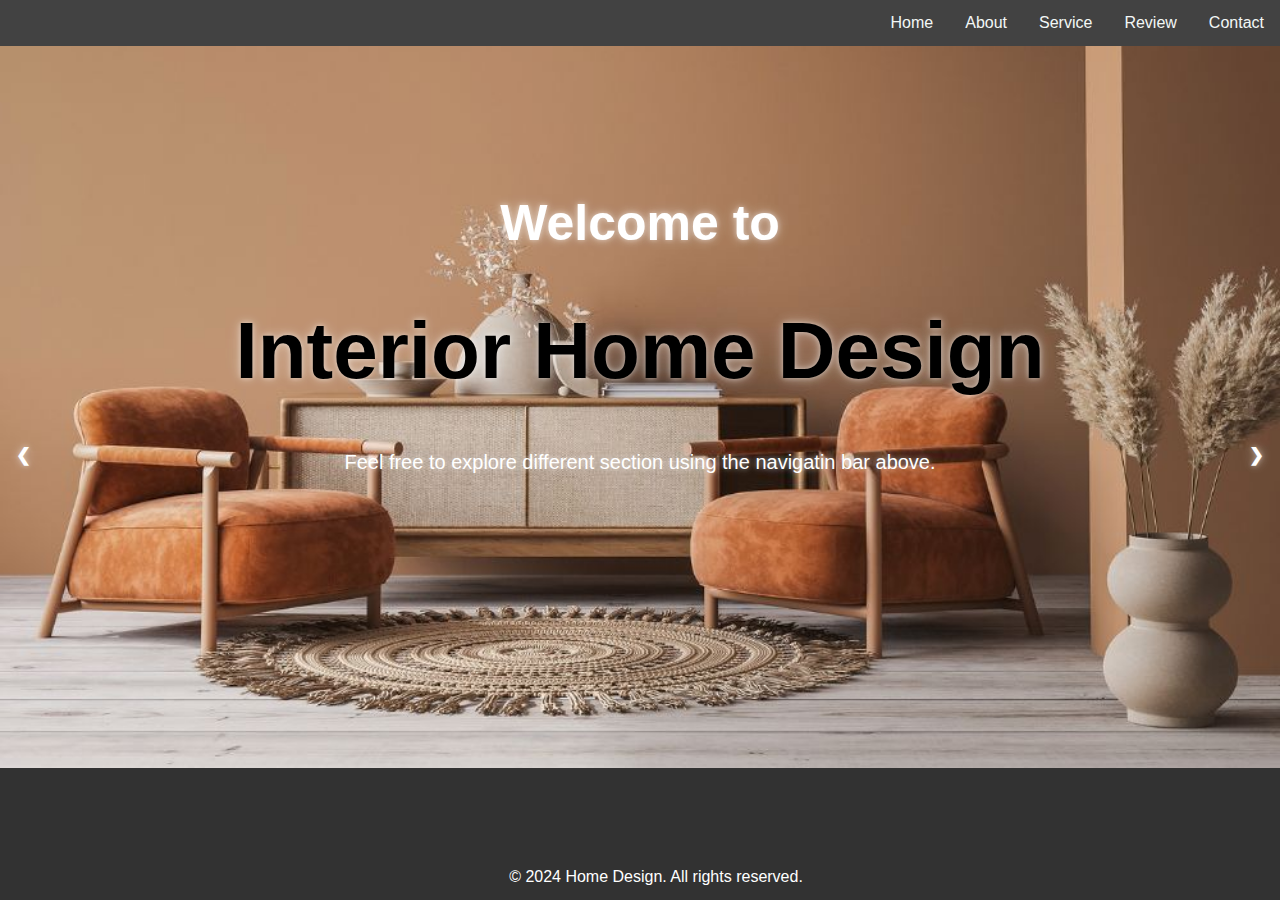
==== home.html @ 3d2588dc "home interior design - completed!" ====
<!DOCTYPE html>
<html lang="en">
<head>
    <meta charset="UTF-8">
    <meta name="viewport" content="width=device-width, initial-scale=1.0">
    <link rel="stylesheet" href="mystyle.css">
    <title>Design Your House</title>        
</head>

<body>    

    <div class="wrapper">

        <nav>
            <a href="contact.html">Contact</a>
            <a href="review.html">Review</a>
            <a href="service.html">Service</a>
            <a href="about.html">About</a>
            <a href="home.html">Home</a>
        </nav>

        <header>        
        </header>

        <main class="content" style="background-color: rgba(255, 255, 255, 0.0);">        
            <div class="background-container">
                <div class="overlay">
                    <p>&nbsp;</p>
                    <p>&nbsp;</p>
                    <h2 style="color: white">Welcome to</h2>
                    <h1>Interior Home Design</h1>
                    <p style="color: white">Feel free to explore different section using the navigatin bar above.</p>        
                </div>
            </div>
            <!-- Slide Controls -->
            <a class="prev" onclick="plusSlides(-1)">&#10094;</a>
            <a class="next" onclick="plusSlides(+1)">&#10095;</a>
        </main>
            
        <footer>
            &copy; 2024 Home Design. All rights reserved.
        </footer>

    </div> <!-- end of wrapper -->        

    <script src="myscript-1.js"></script> <!-- Link to your JavaScript file -->    

</body>
</html>
---- mystyle.css ----
body {
    font-family: Helvetica, Arial, sans-serif;
    margin: 0;
    padding: 0;
    background-color: #323232;    
    background-repeat: no-repeat;
    background-attachment: fixed;
    background-size: 100%;
    overflow-x: hidden;
    height: 100%;
}

/* Page-specific background images */
body.home-bg    { background-image: url('img/home-bg.jpg');    }
body.about-bg   { background-image: url('img/about-bg.jpg');   }
body.service-bg { background-image: url('img/service-bg.jpg'); }
body.review-bg  { background-image: url('img/review-bg.jpg');  }
body.contact-bg { background-image: url('img/contact-bg.jpg'); }

header {
    background-color: #323232;
    color: #fff;
    /* padding: 10px; */
    text-align: center;
}

a {
    color: #fff;
    padding: 10px;
    text-align: right;
}

nav {
    background-color: #424242;
    overflow: hidden;
}

nav a {
    float: right;
    display: block;
    color: #f3f7f6;
    text-align: center;
    padding: 14px 16px;
    text-decoration: none;
}

nav a:hover {
    background-color: #b67908;
    color: #f4f0f0;
}

.wrapper {
    display: flex;
    flex-direction: column;
    min-height: 100vh;    
}

.content {
    padding: 20px;
    text-align: center;
    background-color: rgba(255, 255, 255, 0.10);
    color:black;
    text-shadow: 
        0 0 05px rgba(255, 255, 255,  0.4), 
        0 0 10px rgba(255, 255, 255,  0.3), 
        0 0 15px rgba(255, 255, 255,  0.2), 
        0 0 20px rgba(255, 255, 255,  0.1);
}

main.content {
    flex: 1;
}

footer {
    background-color: #323232;
    color: #fff;
    padding: 14px 16px;
    text-align: center;    
    position: sticky;
    bottom: 0;
    width: 100%;
}

h1 {font-size: 80px; }
h2 {font-size: 50px; text-align: center; }
p {font-size: 20px; }
tr:nth-child(odd) { background-color: rgba(255, 255, 255,  0.10) }


/* design gallery - begin */
.gallery {
    display: flex;
    flex-wrap: wrap;
    justify-content: center;
    padding: 10px;    
}

.gallery-item {
    flex: 1 1 calc(33.333% - 20px);
    margin: 10px;
    box-sizing: border-box;
}

.gallery-item img {
    width: 100%;
    height: auto;
    display: block;    
    margin: 10px;        
    border-radius: 8px;
}

    /* star rating - begin */
    .star-rating {
        display: flex;
        justify-content: center;
        margin-top: 10px;
    }
    
    .star {
        width: 20px;
        height: 20px;
        background-color: #ddd;
        clip-path: polygon(
            50% 0%,
            61% 35%,
            98% 35%,
            68% 57%,
            79% 91%,
            50% 70%,
            21% 91%,
            32% 57%,
            2% 35%,
            39% 35%
        );
        cursor: pointer;
        margin: 0 2px;
    }
    
    .star.checked {
        background-color: #f39c12;
    }
    /* star rating - end */

@media (max-width: 768px) {
    .gallery-item {
        flex: 1 1 calc(50% - 20px);
    }
}

@media (max-width: 480px) {
    .gallery-item {
        flex: 1 1 calc(100% - 20px);
    }
}

/* design gallery - begin */

/* ////////////////////////////////// slide controls ///////////////////////////////////////////////////////////////////// */

/* Slide Controls */
.prev, .next {
    cursor: pointer;
    position: absolute;
    top: 50%;
    width: auto;
    padding: 16px;
    margin-top: -22px;
    color: white;
    font-weight: bold;
    font-size: 18px;
    transition: 0.6s ease;
    border-radius: 0 3px 3px 0;
    user-select: none;
}

.next {
    right: 0;
    border-radius: 3px 0 0 3px;
}

.prev {
    left: 0;
    border-radius: 3px 0 0 3px;
}

/* On Hover, Add a Black Background Color with a Little Bit See-through */
.prev:hover, .next:hover {
    background-color: rgba(0, 0, 0, 0.5);
}

/* ///////////////////////////////// adding transition effect between slides /////////////////////////////////////////// */

/* Fading animation */
.fade {
    animation: fadeEffect 1s;
}

@keyframes fadeEffect {
    from {opacity: .4}
    to {opacity: 1}
}
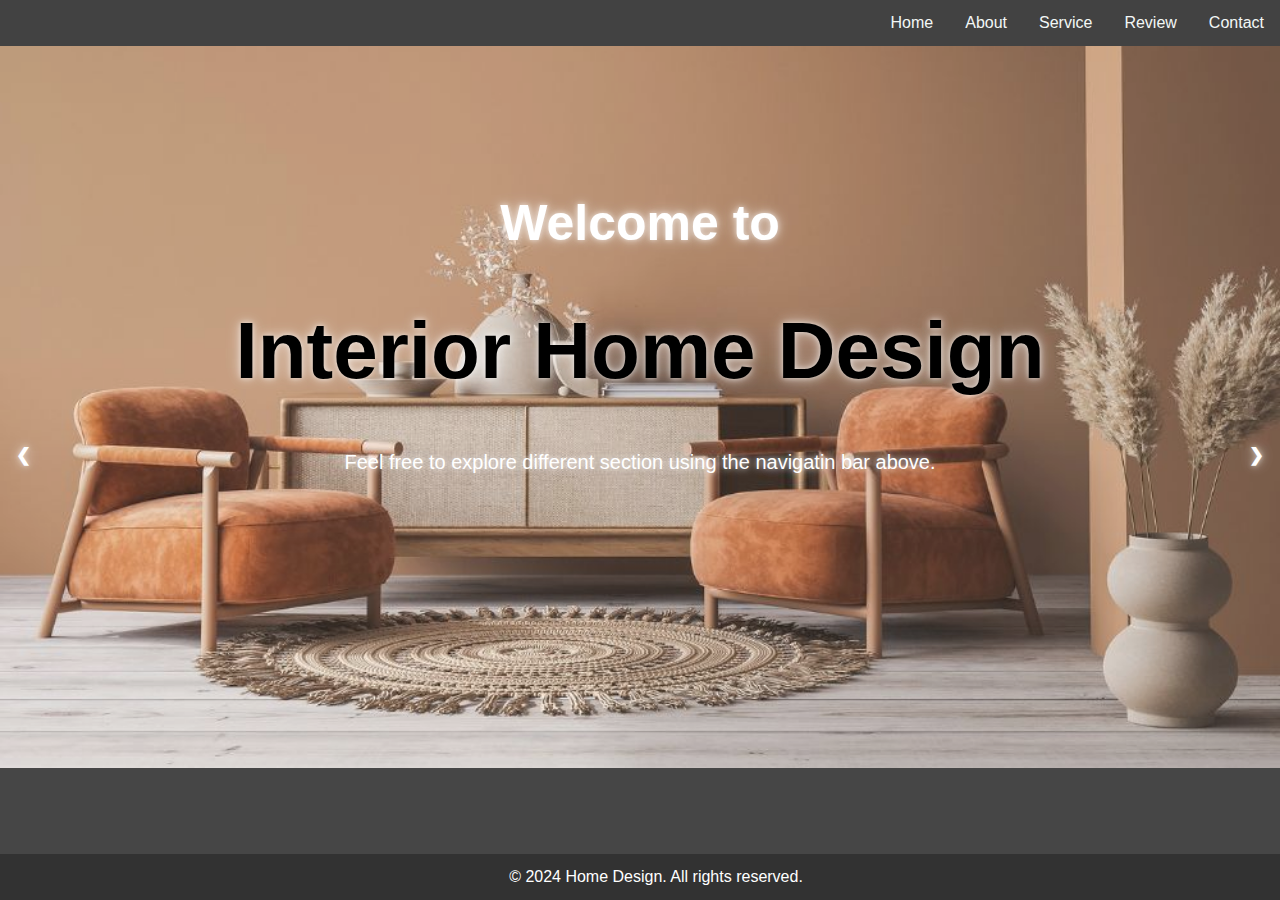
==== commit 34ee595e: "updated the files" ====
--- a/home.html
+++ b/home.html
@@ -22,16 +22,12 @@
         <header>        
         </header>
 
-        <main class="content" style="background-color: rgba(255, 255, 255, 0.0);">        
-            <div class="background-container">
-                <div class="overlay">
-                    <p>&nbsp;</p>
-                    <p>&nbsp;</p>
-                    <h2 style="color: white">Welcome to</h2>
-                    <h1>Interior Home Design</h1>
-                    <p style="color: white">Feel free to explore different section using the navigatin bar above.</p>        
-                </div>
-            </div>
+        <main class="content">        
+            <p>&nbsp;</p>
+            <p>&nbsp;</p>
+            <h2 style="color: white">Welcome to</h2>
+            <h1>Interior Home Design</h1>
+            <p style="color: white">Feel free to explore different section using the navigatin bar above.</p>        
             <!-- Slide Controls -->
             <a class="prev" onclick="plusSlides(-1)">&#10094;</a>
             <a class="next" onclick="plusSlides(+1)">&#10095;</a>
--- a/mystyle.css
+++ b/mystyle.css
@@ -61,10 +61,10 @@
     background-color: rgba(255, 255, 255, 0.10);
     color:black;
     text-shadow: 
-        0 0 05px rgba(255, 255, 255,  0.4), 
-        0 0 10px rgba(255, 255, 255,  0.3), 
-        0 0 15px rgba(255, 255, 255,  0.2), 
-        0 0 20px rgba(255, 255, 255,  0.1);
+        0 0 05px rgba(255, 255, 255,  0.50), 
+        0 0 10px rgba(255, 255, 255,  0.40), 
+        0 0 15px rgba(255, 255, 255,  0.30), 
+        0 0 20px rgba(255, 255, 255,  0.20);
 }
 
 main.content {
@@ -117,23 +117,23 @@
     }
     
     .star {
-        width: 20px;
-        height: 20px;
-        background-color: #ddd;
+        width: 20px; /* Sets the width of the element */
+        height: 20px; /* Sets the height of the element */
+        background-color: #ddd; /* Sets the background color of the element */
         clip-path: polygon(
-            50% 0%,
-            61% 35%,
-            98% 35%,
-            68% 57%,
-            79% 91%,
-            50% 70%,
-            21% 91%,
-            32% 57%,
-            2% 35%,
-            39% 35%
+            50% 0%,  /* Top center */
+            61% 35%, /* Right upper inner */
+            98% 35%, /* Right outer */
+            68% 57%, /* Right middle inner */
+            79% 91%, /* Right lower outer */
+            50% 70%, /* Bottom center */
+            21% 91%, /* Left lower outer */
+            32% 57%, /* Left middle inner */
+            2% 35%,  /* Left outer */
+            39% 35%  /* Left upper inner */
         );
-        cursor: pointer;
-        margin: 0 2px;
+        cursor: pointer; /* Changes the cursor to a pointer when hovering over the element */
+        margin: 0 2px; /* Adds horizontal margin around the element */
     }
     
     .star.checked {
@@ -175,12 +175,12 @@
 
 .next {
     right: 0;
-    border-radius: 3px 0 0 3px;
+    border-radius: 24px 0 0 24px; /* top-left | top-right | bottom-right | bottom-left */
 }
 
 .prev {
     left: 0;
-    border-radius: 3px 0 0 3px;
+    border-radius: 0 24px 24px 0; /* top-left | top-right | bottom-right | bottom-left */
 }
 
 /* On Hover, Add a Black Background Color with a Little Bit See-through */
